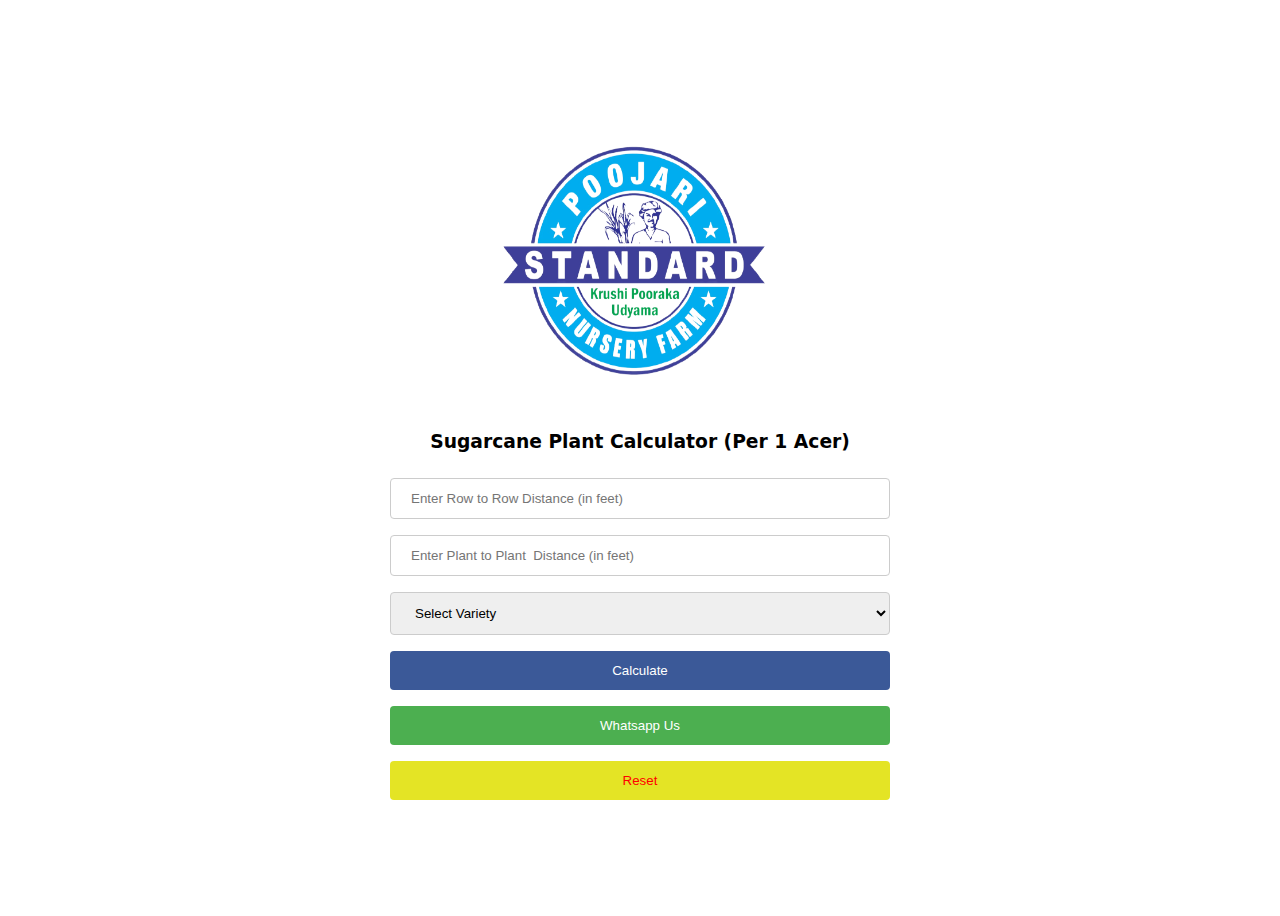
==== cal.html @ 3b481752 "leadform added" ====
<!DOCTYPE html>
<html>

<head>
    <meta name="viewport" content="width=device-width, initial-scale=1">
    <link rel="stylesheet" href="style.css">
</head>

<body>
    <section class="form-container center-content">
        <img src="img.png" alt="Poojari Standard Nursery Logo">
        <h3>Sugarcane Plant Calculator (Per 1 Acer)</h3>
        <input type="number" id="rowSpacing" placeholder="Enter Row to Row Distance (in feet)" min="1" required>
        <input type="number" id="plantSpacing" placeholder="Enter Plant to Plant  Distance (in feet)" min="1" required>

        <select id="sugarcaneType">
            <option>Select Variety </option>
            <option value="Co-86032(Nira)">Co-86032(Nira)</option>
            <option value="Co-86032(Foundation)">Co-86032(Foundation)</option>
            <option value="CoM-0265">CoM-0265</option>
            <option value="SNK-13374">SNK-13374</option>
            <option value="SNK-13436">SNK-13436</option>
            <option value="MS-10001">MS-10001</option>
            <option value="VSI-8005">VSI-8005</option>
            <option value="CoVC-18061">CoVC-18061</option>
            <option value="CoVSI-18121">CoVSI-18121</option>
            <option value="CoC-671">CoC-671</option>
            <option value="SNK-049">SNK-049</option>
            <option value="SNK-9293">SNK-9293</option>
            <option value="CoVSI-3102">CoVSI-3102</option>
            <option value="PDN-15012">PDN-15012</option>
            <option value="Co-92005">Co-92005</option>
            <option value="VCF-0517">VCF-0517</option>
            <option value="Co-11015">Co-11015</option>
        </select>

        <button class="action-btn calculate">Calculate</button>
        <button class="action-btn contact">Whatsapp Us </button>
        <button class="action-btn reset">Reset</button>

        <script>
            document.querySelector('.action-btn.contact').addEventListener('click', function () {
                window.location.href = 'https://wa.me/918660190475'; // Substitute with your contact page URL
            });
        </script>
        <p id="result"></p>
    </section>
    <script src="script.js"></script>
</body>

</html>
---- style.css ----
body {
    display: flex;
    justify-content: center;
    align-items: center;
    height: 100vh;
    /* background-color: #90EE90; */
    font-family: system-ui, -apple-system, BlinkMacSystemFont, 'Segoe UI', Roboto, Oxygen, Ubuntu, Cantarell, 'Open Sans', 'Helvetica Neue', sans-serif;
}

.center-content {
    text-align: center;
}

.form-container {
    max-width: 500px;
    /* min-width: 50%; */
    /* min-height: 50%; */
    margin-top: 20px;
    padding: 30px;
    background-color: #fff;
    border-radius: 8px;
}

input[type=number],
select,
button {
    width: 100%;
    padding: 12px 20px;
    margin: 8px 0;
    border: 1px solid #ccc;
    border-radius: 4px;
    box-sizing: border-box;
}

.action-btn {
    border: none;
    cursor: pointer;
}

.calculate {
    background-color:  #3b5998;
    color: white;
}

.contact {
    background-color: #4CAF50;
    color: white;
}

.reset {
    background-color: rgb(228, 228, 37);
    color: red;
}

#output {
    margin-top: 20px;
}

img {
    max-width: 500px;
    width: 300px;
    height: 300px;
    display: block;
    margin: 0 auto;
}

@media screen and (max-width: 500px) {
    img {
        width: 50%%;
        height: 50%;


    }
}
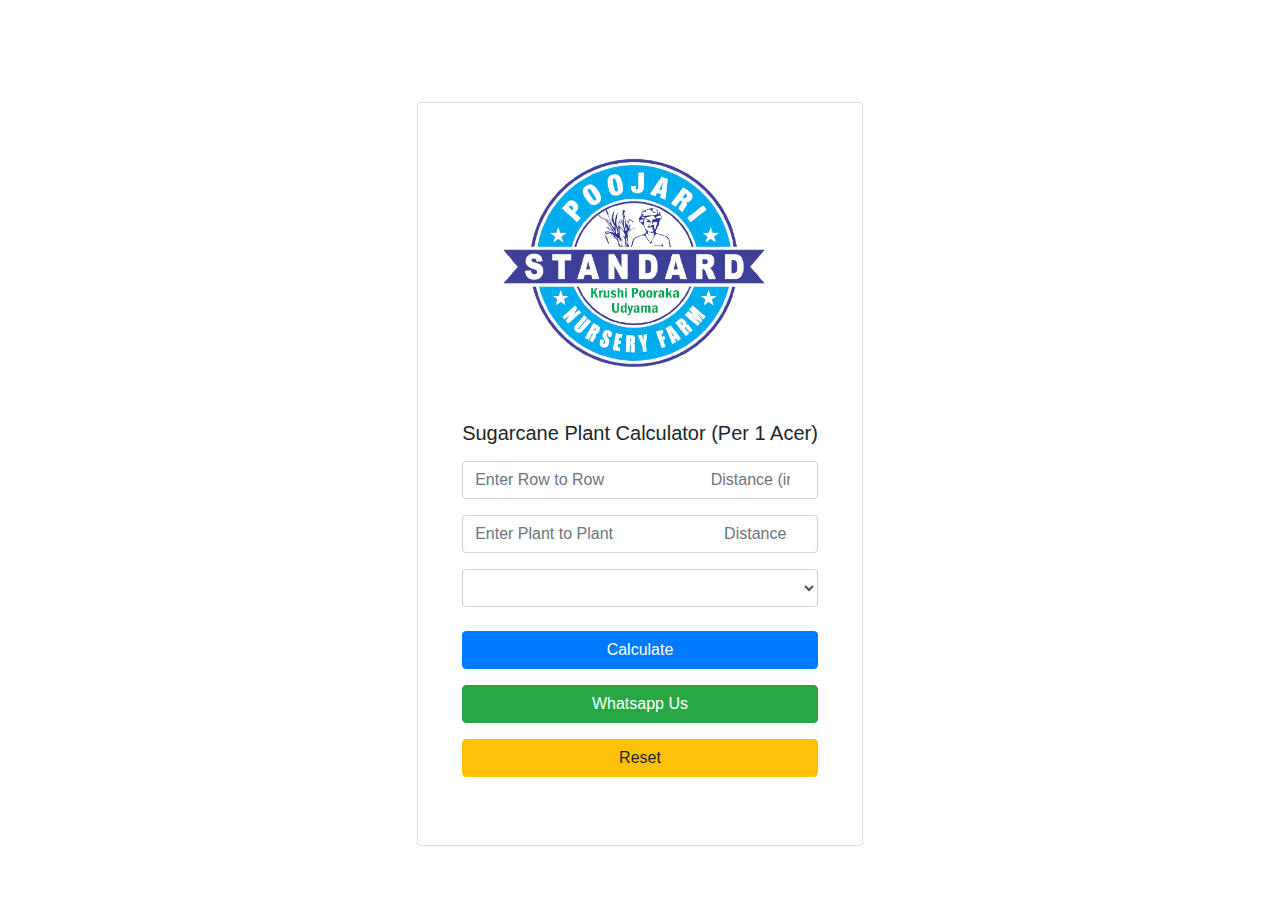
==== commit 2fddd068: "updated boostrap code working final" ====
--- a/cal.html
+++ b/cal.html
@@ -3,48 +3,33 @@
 
 <head>
     <meta name="viewport" content="width=device-width, initial-scale=1">
+    <link rel="stylesheet" href="https://stackpath.bootstrapcdn.com/bootstrap/4.3.1/css/bootstrap.min.css">
     <link rel="stylesheet" href="style.css">
 </head>
 
 <body>
-    <section class="form-container center-content">
-        <img src="img.png" alt="Poojari Standard Nursery Logo">
-        <h3>Sugarcane Plant Calculator (Per 1 Acer)</h3>
-        <input type="number" id="rowSpacing" placeholder="Enter Row to Row Distance (in feet)" min="1" required>
-        <input type="number" id="plantSpacing" placeholder="Enter Plant to Plant  Distance (in feet)" min="1" required>
+    <div class="d-flex align-items-center justify-content-center vh-100">
+        <div class="card mt-5 p-4">
+            <img class="card-img-top mx-auto d-block" src="img.png" alt="Poojari Standard Nursery Logo">
+            <div class="card-body text-center">
+                <h5 class="card-title">Sugarcane Plant Calculator (Per 1 Acer)</h5>
+                <input type="number" id="rowSpacing" class="form-control my-3" placeholder="Enter Row to Row
+                        Distance (in feet)" min="1" required>
+                <input type="number" id="plantSpacing" class="form-control my-3" placeholder="Enter Plant to Plant 
+                        Distance (in feet)" min="1" required>
 
-        <select id="sugarcaneType">
-            <option>Select Variety </option>
-            <option value="Co-86032(Nira)">Co-86032(Nira)</option>
-            <option value="Co-86032(Foundation)">Co-86032(Foundation)</option>
-            <option value="CoM-0265">CoM-0265</option>
-            <option value="SNK-13374">SNK-13374</option>
-            <option value="SNK-13436">SNK-13436</option>
-            <option value="MS-10001">MS-10001</option>
-            <option value="VSI-8005">VSI-8005</option>
-            <option value="CoVC-18061">CoVC-18061</option>
-            <option value="CoVSI-18121">CoVSI-18121</option>
-            <option value="CoC-671">CoC-671</option>
-            <option value="SNK-049">SNK-049</option>
-            <option value="SNK-9293">SNK-9293</option>
-            <option value="CoVSI-3102">CoVSI-3102</option>
-            <option value="PDN-15012">PDN-15012</option>
-            <option value="Co-92005">Co-92005</option>
-            <option value="VCF-0517">VCF-0517</option>
-            <option value="Co-11015">Co-11015</option>
-        </select>
+                <select id="sugarcaneType" class="form-control my-3">
+                    <!-- Rest of the options -->
+                </select>
+		
+                <button class="btn btn-primary my-2 calculate w-100">Calculate</button>
+                <a href="https://wa.me/918660190475" class="btn btn-success contact my-2 w-100">Whatsapp Us</a>
+                <button class="btn btn-warning reset my-2 w-100">Reset</button>
 
-        <button class="action-btn calculate">Calculate</button>
-        <button class="action-btn contact">Whatsapp Us </button>
-        <button class="action-btn reset">Reset</button>
-
-        <script>
-            document.querySelector('.action-btn.contact').addEventListener('click', function () {
-                window.location.href = 'https://wa.me/918660190475'; // Substitute with your contact page URL
-            });
-        </script>
-        <p id="result"></p>
-    </section>
+                <p id="result" class="text-center"></p>
+            </div>
+        </div>
+    </div>
     <script src="script.js"></script>
 </body>
 
--- a/style.css
+++ b/style.css
@@ -1,74 +1,13 @@
-body {
-    display: flex;
-    justify-content: center;
-    align-items: center;
-    height: 100vh;
-    /* background-color: #90EE90; */
-    font-family: system-ui, -apple-system, BlinkMacSystemFont, 'Segoe UI', Roboto, Oxygen, Ubuntu, Cantarell, 'Open Sans', 'Helvetica Neue', sans-serif;
+/* Keep only the CSS rules that are not automatically given by Bootstrap's classes */
+
+.card-img-top {
+    max-width: 300px;
+    width: 100%;
+    height: auto;
 }
 
-.center-content {
-    text-align: center;
-}
-
-.form-container {
-    max-width: 500px;
-    /* min-width: 50%; */
-    /* min-height: 50%; */
-    margin-top: 20px;
-    padding: 30px;
-    background-color: #fff;
-    border-radius: 8px;
-}
-
-input[type=number],
-select,
-button {
-    width: 100%;
-    padding: 12px 20px;
-    margin: 8px 0;
-    border: 1px solid #ccc;
-    border-radius: 4px;
-    box-sizing: border-box;
-}
-
-.action-btn {
-    border: none;
-    cursor: pointer;
-}
-
-.calculate {
-    background-color:  #3b5998;
-    color: white;
-}
-
-.contact {
-    background-color: #4CAF50;
-    color: white;
-}
-
-.reset {
-    background-color: rgb(228, 228, 37);
-    color: red;
-}
-
-#output {
-    margin-top: 20px;
-}
-
-img {
-    max-width: 500px;
-    width: 300px;
-    height: 300px;
-    display: block;
-    margin: 0 auto;
-}
-
-@media screen and (max-width: 500px) {
-    img {
-        width: 50%%;
-        height: 50%;
-
-
+@media (max-width: 500px) {
+    .card-img-top {
+        width: 50%;
     }
 }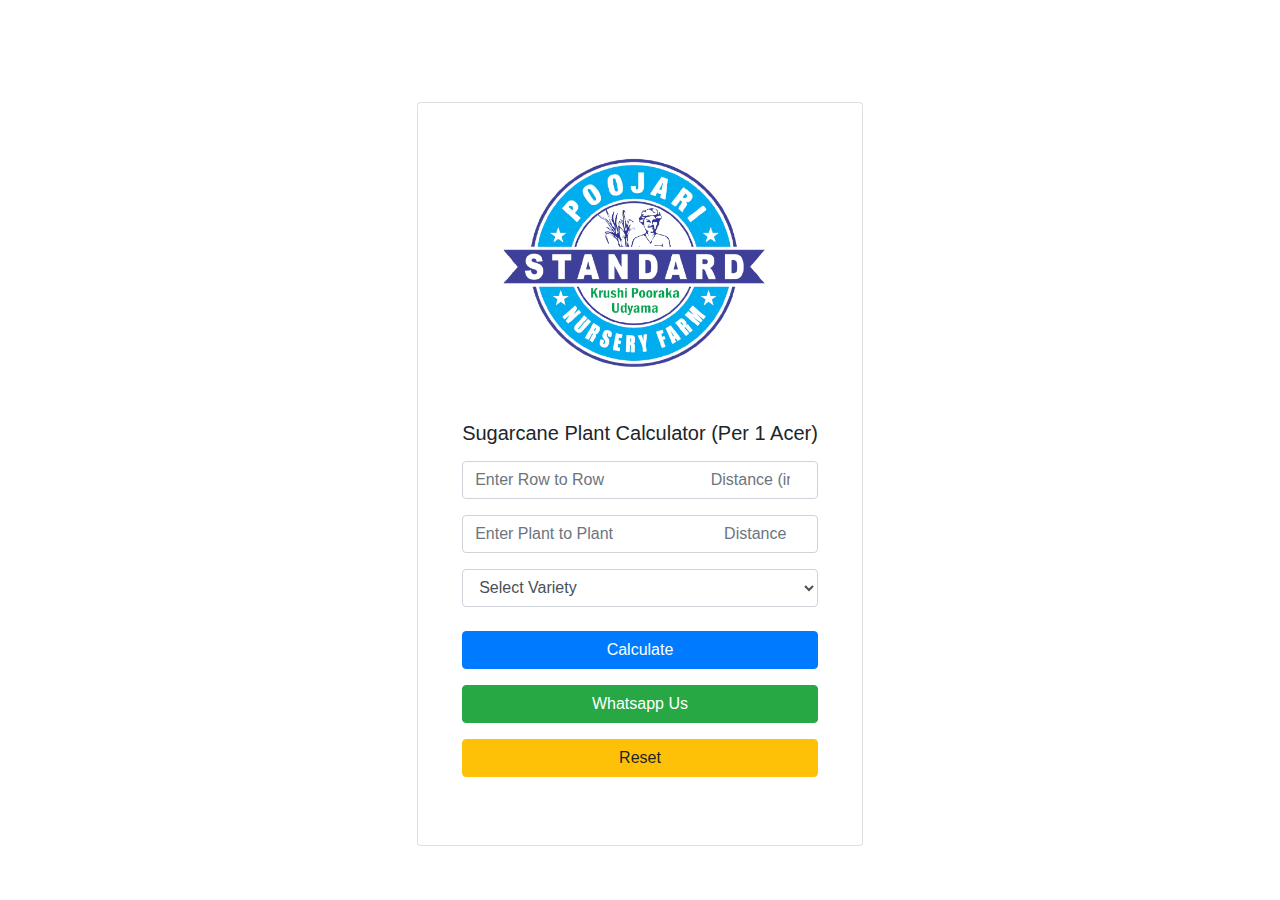
==== commit 100911cf: "option error solved" ====
--- a/cal.html
+++ b/cal.html
@@ -18,9 +18,26 @@
                 <input type="number" id="plantSpacing" class="form-control my-3" placeholder="Enter Plant to Plant 
                         Distance (in feet)" min="1" required>
 
-                <select id="sugarcaneType" class="form-control my-3">
-                    <!-- Rest of the options -->
-                </select>
+                        <select id="sugarcaneType" class="form-control my-3">
+                            <option>Select Variety </option>
+                            <option value="Co-86032(Nira)">Co-86032(Nira)</option>
+                            <option value="Co-86032(Foundation)">Co-86032(Foundation)</option>
+                            <option value="CoM-0265">CoM-0265</option>
+                            <option value="SNK-13374">SNK-13374</option>
+                            <option value="SNK-13436">SNK-13436</option>
+                            <option value="MS-10001">MS-10001</option>
+                            <option value="VSI-8005">VSI-8005</option>
+                            <option value="CoVC-18061">CoVC-18061</option>
+                            <option value="CoVSI-18121">CoVSI-18121</option>
+                            <option value="CoC-671">CoC-671</option>
+                            <option value="SNK-049">SNK-049</option>
+                            <option value="SNK-9293">SNK-9293</option>
+                            <option value="CoVSI-3102">CoVSI-3102</option>
+                            <option value="PDN-15012">PDN-15012</option>
+                            <option value="Co-92005">Co-92005</option>
+                            <option value="VCF-0517">VCF-0517</option>
+                            <option value="Co-11015">Co-11015</option>
+                        </select>
 		
                 <button class="btn btn-primary my-2 calculate w-100">Calculate</button>
                 <a href="https://wa.me/918660190475" class="btn btn-success contact my-2 w-100">Whatsapp Us</a>
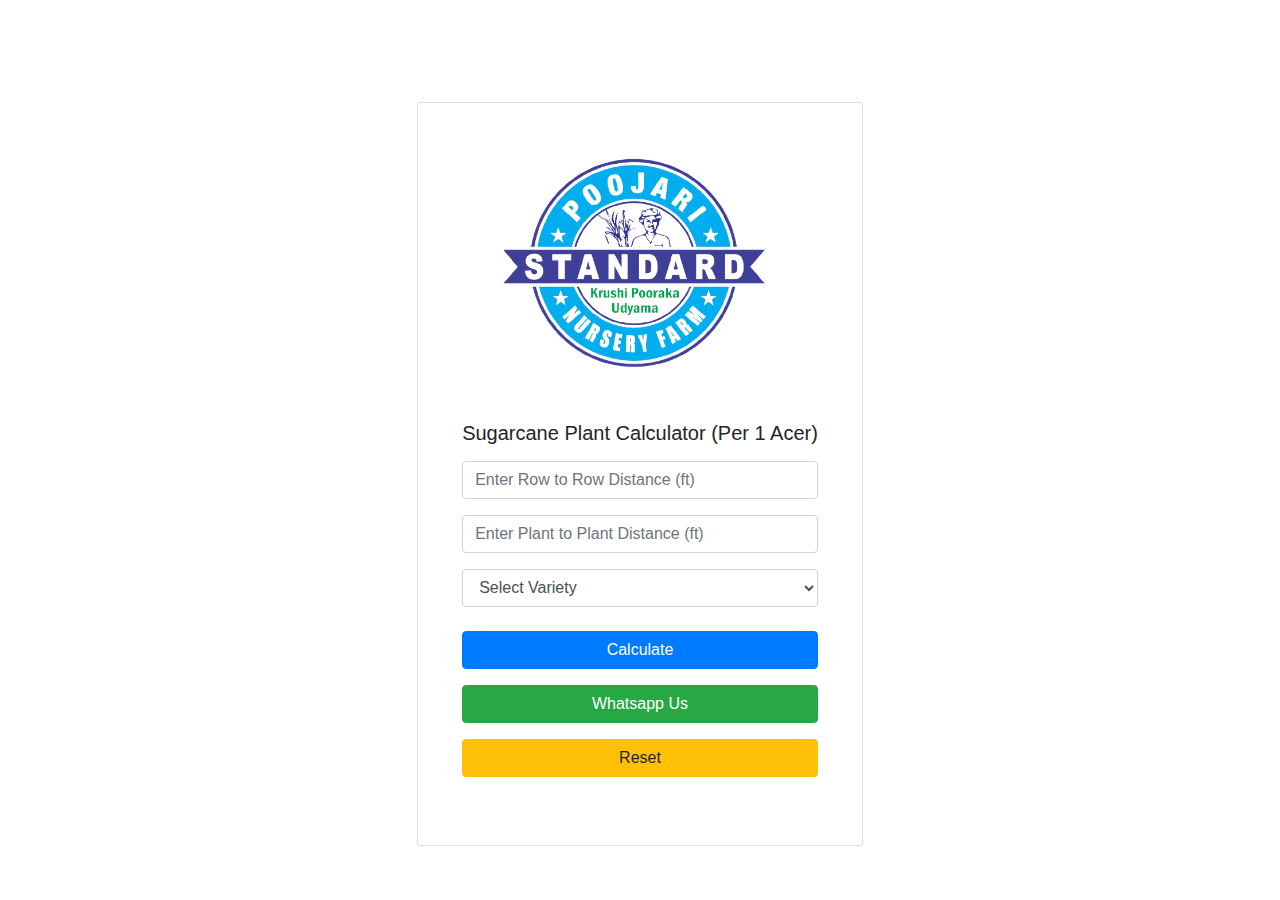
==== commit 80f84241: "distance error fixed" ====
--- a/cal.html
+++ b/cal.html
@@ -13,32 +13,31 @@
             <img class="card-img-top mx-auto d-block" src="img.png" alt="Poojari Standard Nursery Logo">
             <div class="card-body text-center">
                 <h5 class="card-title">Sugarcane Plant Calculator (Per 1 Acer)</h5>
-                <input type="number" id="rowSpacing" class="form-control my-3" placeholder="Enter Row to Row
-                        Distance (in feet)" min="1" required>
-                <input type="number" id="plantSpacing" class="form-control my-3" placeholder="Enter Plant to Plant 
-                        Distance (in feet)" min="1" required>
+                <input type="number" id="rowSpacing" class="form-control my-3"
+                    placeholder="Enter Row to Row Distance (ft)" min="1" required>
+                <input type="number" id="plantSpacing" class="form-control my-3"
+                    placeholder="Enter Plant to Plant Distance (ft)" min="1" required>
+                <select id="sugarcaneType" class="form-control my-3">
+                    <option>Select Variety </option>
+                    <option value="Co-86032(Nira)">Co-86032(Nira)</option>
+                    <option value="Co-86032(Foundation)">Co-86032(Foundation)</option>
+                    <option value="CoM-0265">CoM-0265</option>
+                    <option value="SNK-13374">SNK-13374</option>
+                    <option value="SNK-13436">SNK-13436</option>
+                    <option value="MS-10001">MS-10001</option>
+                    <option value="VSI-8005">VSI-8005</option>
+                    <option value="CoVC-18061">CoVC-18061</option>
+                    <option value="CoVSI-18121">CoVSI-18121</option>
+                    <option value="CoC-671">CoC-671</option>
+                    <option value="SNK-049">SNK-049</option>
+                    <option value="SNK-9293">SNK-9293</option>
+                    <option value="CoVSI-3102">CoVSI-3102</option>
+                    <option value="PDN-15012">PDN-15012</option>
+                    <option value="Co-92005">Co-92005</option>
+                    <option value="VCF-0517">VCF-0517</option>
+                    <option value="Co-11015">Co-11015</option>
+                </select>
 
-                        <select id="sugarcaneType" class="form-control my-3">
-                            <option>Select Variety </option>
-                            <option value="Co-86032(Nira)">Co-86032(Nira)</option>
-                            <option value="Co-86032(Foundation)">Co-86032(Foundation)</option>
-                            <option value="CoM-0265">CoM-0265</option>
-                            <option value="SNK-13374">SNK-13374</option>
-                            <option value="SNK-13436">SNK-13436</option>
-                            <option value="MS-10001">MS-10001</option>
-                            <option value="VSI-8005">VSI-8005</option>
-                            <option value="CoVC-18061">CoVC-18061</option>
-                            <option value="CoVSI-18121">CoVSI-18121</option>
-                            <option value="CoC-671">CoC-671</option>
-                            <option value="SNK-049">SNK-049</option>
-                            <option value="SNK-9293">SNK-9293</option>
-                            <option value="CoVSI-3102">CoVSI-3102</option>
-                            <option value="PDN-15012">PDN-15012</option>
-                            <option value="Co-92005">Co-92005</option>
-                            <option value="VCF-0517">VCF-0517</option>
-                            <option value="Co-11015">Co-11015</option>
-                        </select>
-		
                 <button class="btn btn-primary my-2 calculate w-100">Calculate</button>
                 <a href="https://wa.me/918660190475" class="btn btn-success contact my-2 w-100">Whatsapp Us</a>
                 <button class="btn btn-warning reset my-2 w-100">Reset</button>
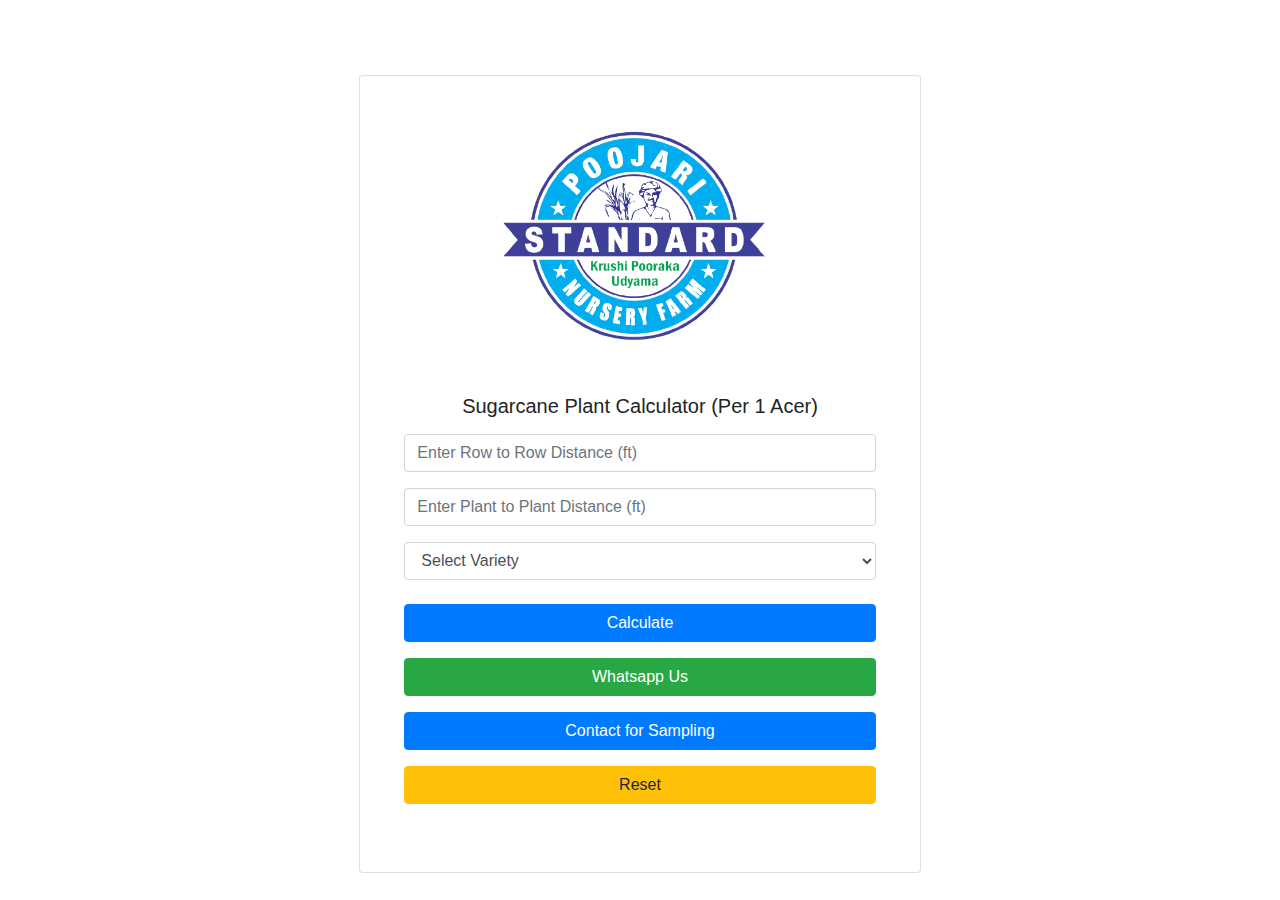
==== commit 77c3b9f0: "phone  button added" ====
--- a/cal.html
+++ b/cal.html
@@ -5,6 +5,7 @@
     <meta name="viewport" content="width=device-width, initial-scale=1">
     <link rel="stylesheet" href="https://stackpath.bootstrapcdn.com/bootstrap/4.3.1/css/bootstrap.min.css">
     <link rel="stylesheet" href="style.css">
+    
 </head>
 
 <body>
@@ -40,6 +41,11 @@
 
                 <button class="btn btn-primary my-2 calculate w-100">Calculate</button>
                 <a href="https://wa.me/918660190475" class="btn btn-success contact my-2 w-100">Whatsapp Us</a>
+                <a href="tel:8660190475" class="btn btn-primary my-2 call w-100">
+                    <i class="fas fa-phone"></i> Contact for Sampling
+                </a>
+                
+
                 <button class="btn btn-warning reset my-2 w-100">Reset</button>
 
                 <p id="result" class="text-center"></p>
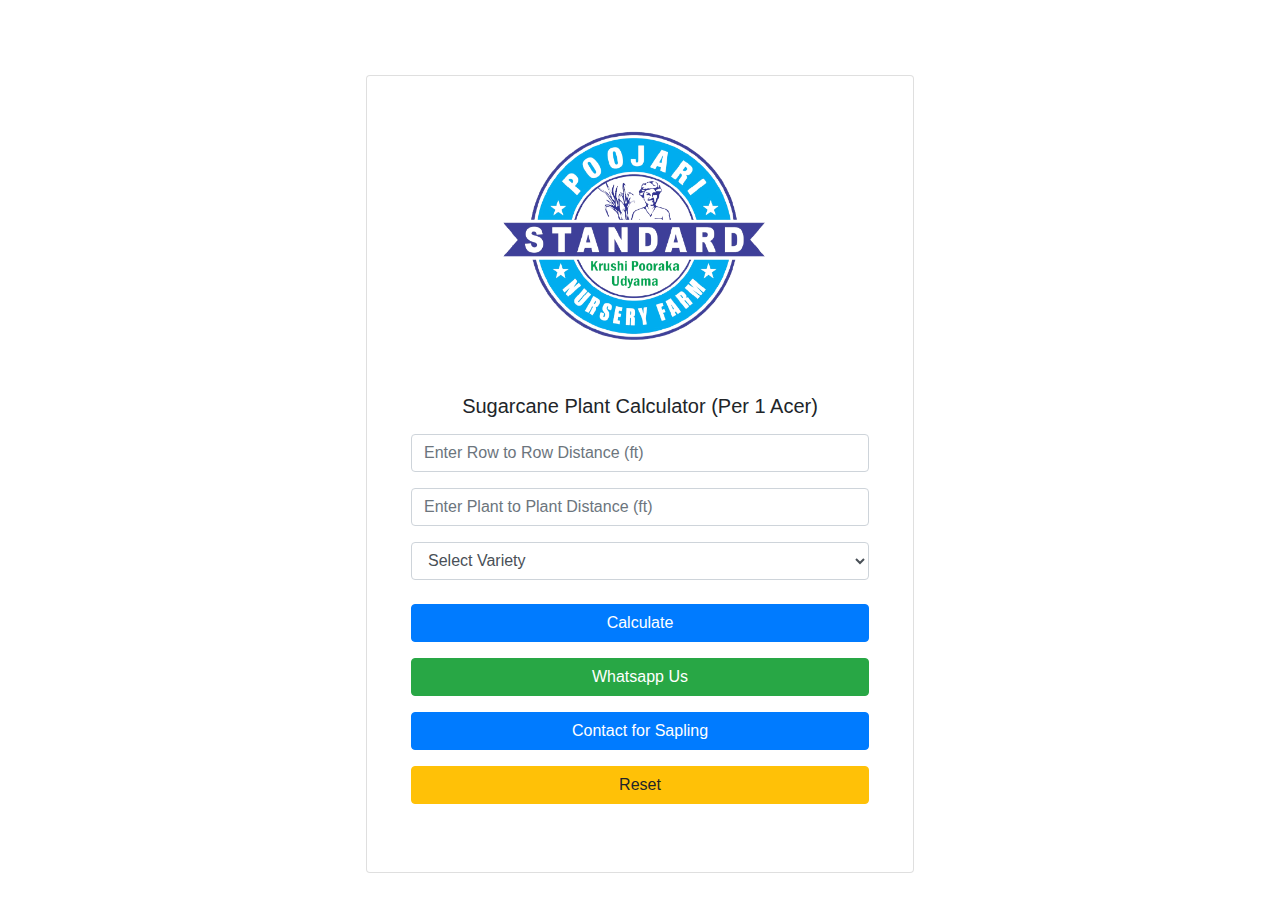
==== commit e1076017: "language chage feature added" ====
--- a/cal.html
+++ b/cal.html
@@ -5,10 +5,18 @@
     <meta name="viewport" content="width=device-width, initial-scale=1">
     <link rel="stylesheet" href="https://stackpath.bootstrapcdn.com/bootstrap/4.3.1/css/bootstrap.min.css">
     <link rel="stylesheet" href="style.css">
-    
+
+    <script type="text/javascript">
+        function googleTranslateElementInit() {
+            new google.translate.TranslateElement({ pageLanguage: 'kn', includedLanguages: 'en,kn', layout: google.translate.TranslateElement.FloatPosition.TOP_LEFT }, 'google_translate_element');
+        }
+    </script>
+    <script type="text/javascript"
+        src="//translate.google.com/translate_a/element.js?cb=googleTranslateElementInit"></script>
 </head>
 
 <body>
+    <div id="google_translate_element"></div>
     <div class="d-flex align-items-center justify-content-center vh-100">
         <div class="card mt-5 p-4">
             <img class="card-img-top mx-auto d-block" src="img.png" alt="Poojari Standard Nursery Logo">
@@ -42,9 +50,9 @@
                 <button class="btn btn-primary my-2 calculate w-100">Calculate</button>
                 <a href="https://wa.me/918660190475" class="btn btn-success contact my-2 w-100">Whatsapp Us</a>
                 <a href="tel:8660190475" class="btn btn-primary my-2 call w-100">
-                    <i class="fas fa-phone"></i> Contact for Sampling
+                    <i class="fas fa-phone"></i> Contact for Sapling
                 </a>
-                
+
 
                 <button class="btn btn-warning reset my-2 w-100">Reset</button>
 
@@ -52,6 +60,7 @@
             </div>
         </div>
     </div>
+
     <script src="script.js"></script>
 </body>
 
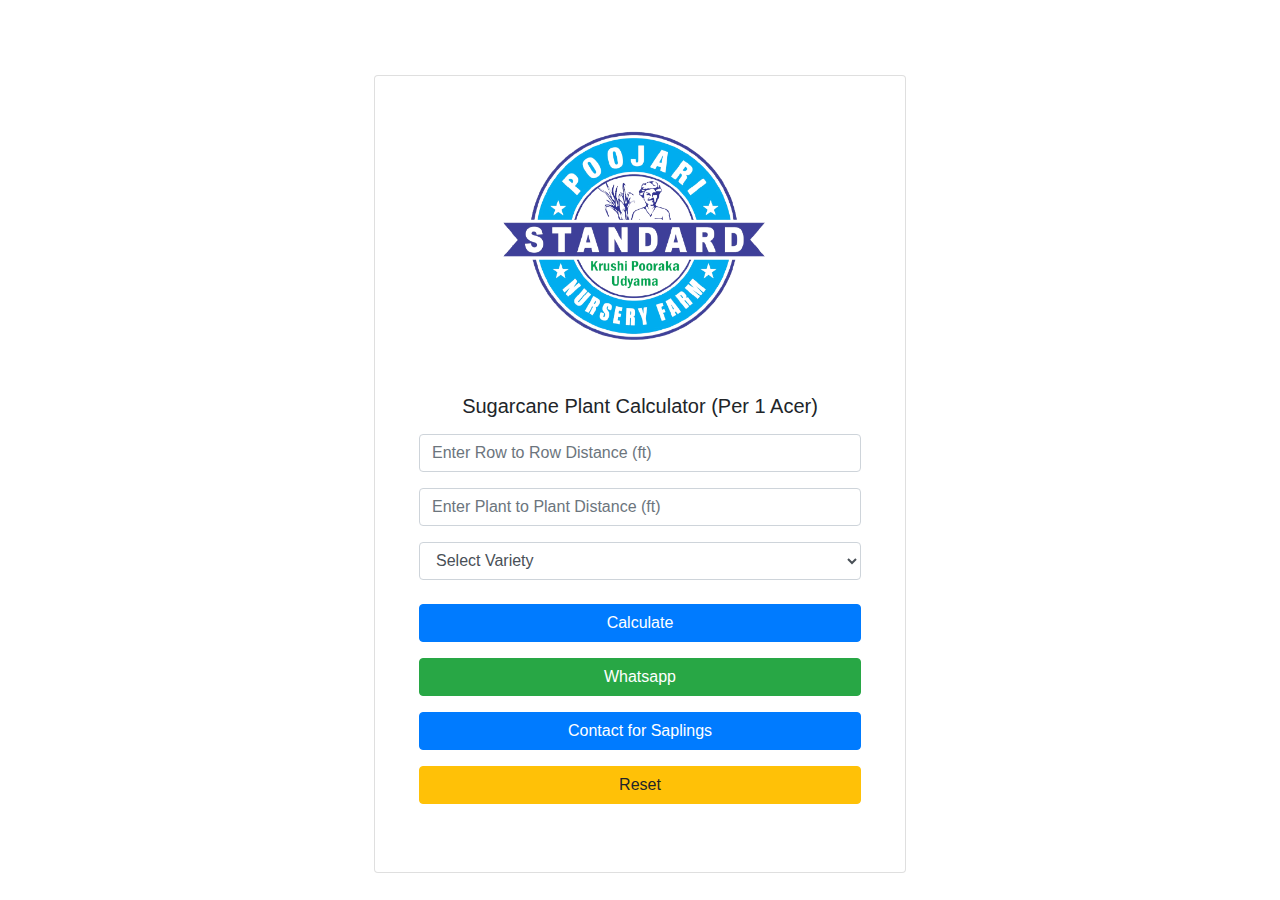
==== commit 11aeddc8: "smal edit done" ====
--- a/cal.html
+++ b/cal.html
@@ -48,9 +48,9 @@
                 </select>
 
                 <button class="btn btn-primary my-2 calculate w-100">Calculate</button>
-                <a href="https://wa.me/918660190475" class="btn btn-success contact my-2 w-100">Whatsapp Us</a>
+                <a href="https://wa.me/918660190475" class="btn btn-success contact my-2 w-100">Whatsapp</a>
                 <a href="tel:8660190475" class="btn btn-primary my-2 call w-100">
-                    <i class="fas fa-phone"></i> Contact for Sapling
+                    <i class="fas fa-phone"></i> Contact for Saplings
                 </a>
 
 
